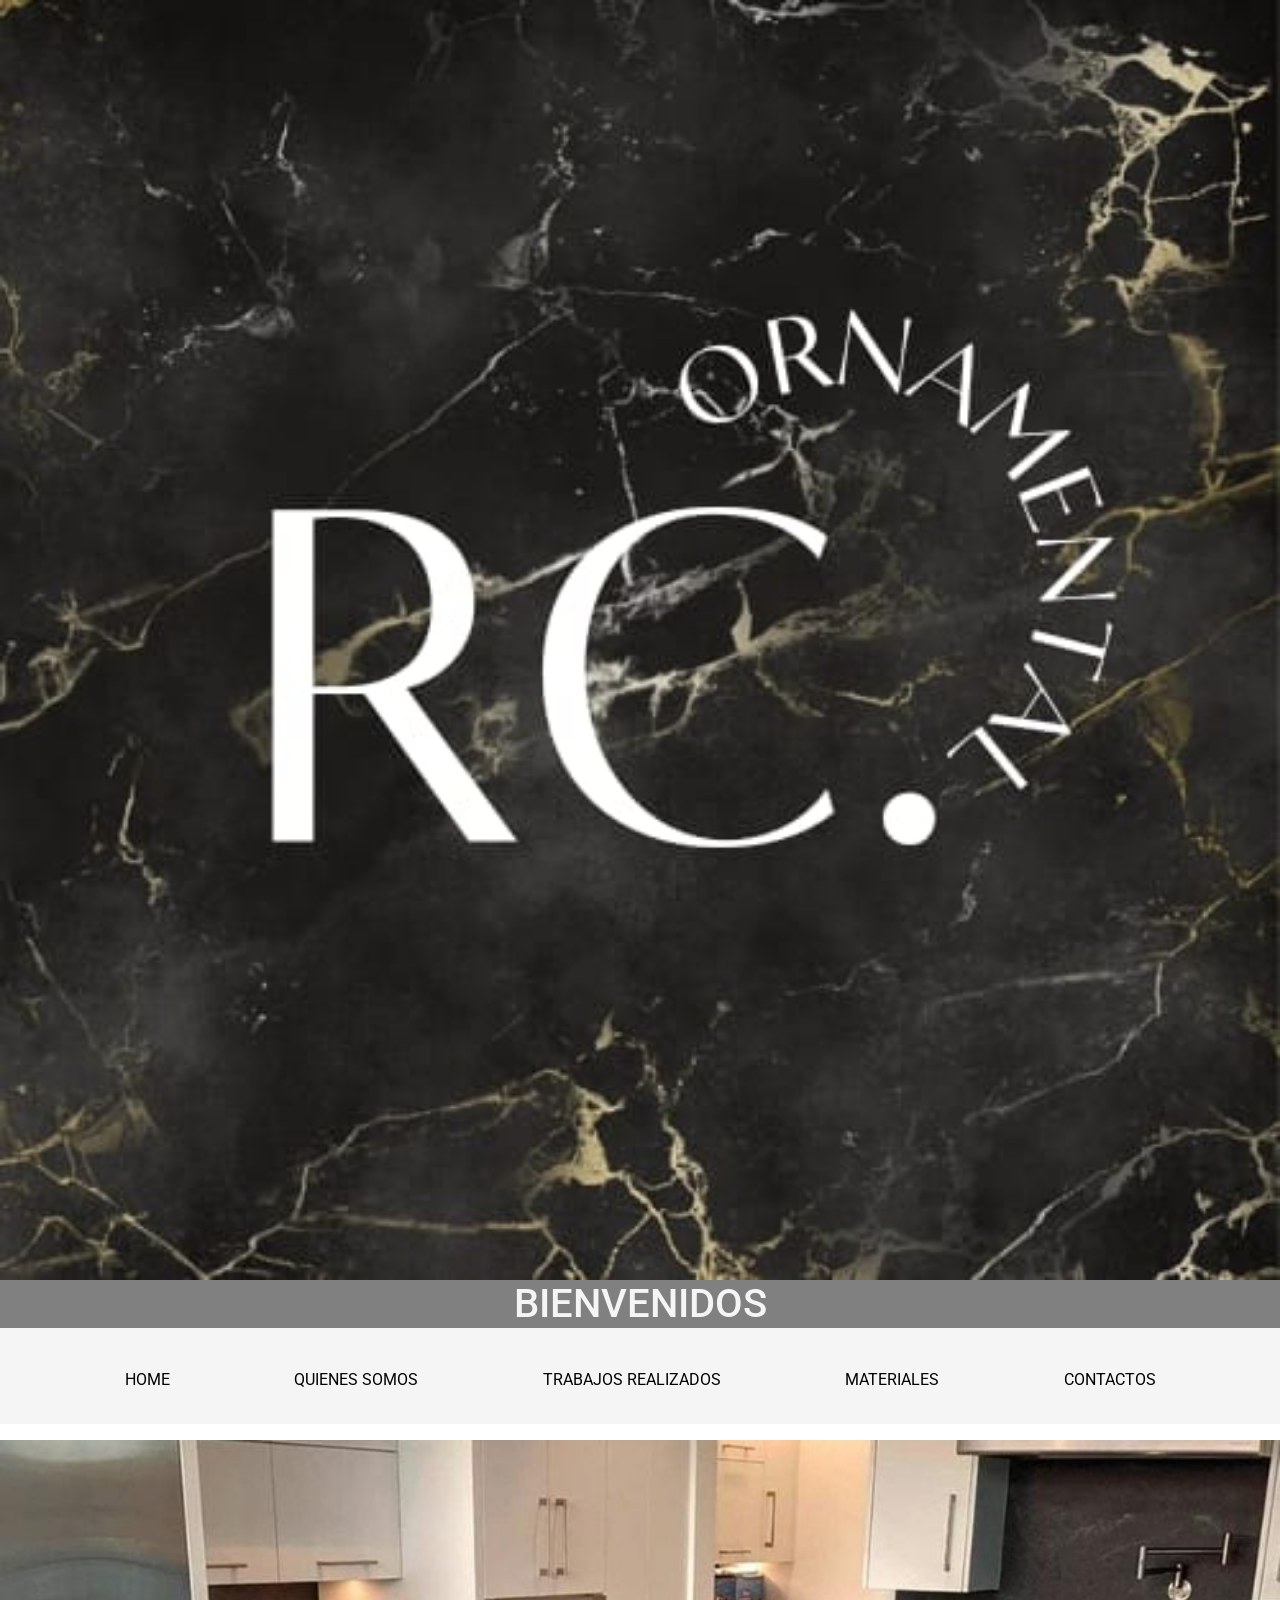
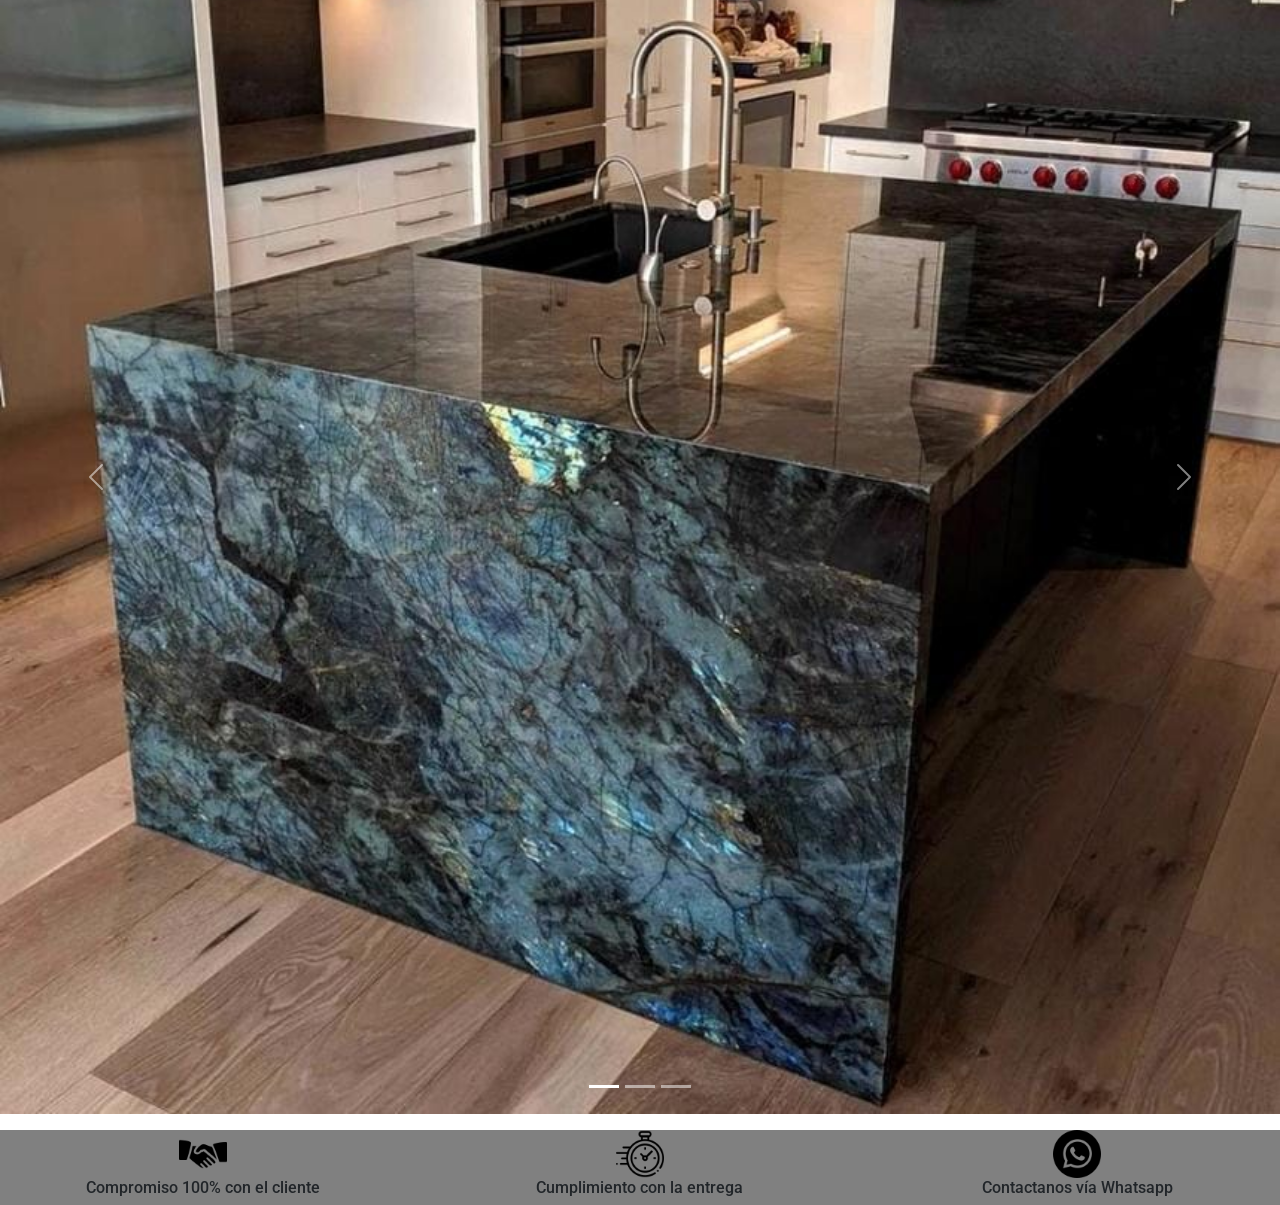
==== index.html @ a0104ed0 "añadir archivo" ====
<!DOCTYPE html>
<html lang="en">

<head>
    <meta charset="UTF-8">
    <meta http-equiv="X-UA-Compatible" content="IE=edge">
    <meta name="viewport" content="width=device-width, initial-scale=1.0">
    <meta name="description" content="Página de Bienvenida a nuestra empresa">
    <meta name="keywords" content="Compromiso,Cumplimiento,Whatsapp,Bienvenidos">
    <link rel="stylesheet" href="css/style.css">
    <link rel="preconnect" href="https://fonts.googleapis.com">
    <link rel="preconnect" href="https://fonts.gstatic.com" crossorigin>
    <link href="https://cdn.jsdelivr.net/npm/bootstrap@5.3.0/dist/css/bootstrap.min.css" rel="stylesheet"
        integrity="sha384-9ndCyUaIbzAi2FUVXJi0CjmCapSmO7SnpJef0486qhLnuZ2cdeRhO02iuK6FUUVM" crossorigin="anonymous">
    <link rel="stylesheet" href="https://fonts.googleapis.com/css2?family=Roboto:wght@300&display=swap">
    <title>ROCAS ORNAMENTALES MARMOLERIA</title>

</head>

<body>
    <header>

        <div class="chico"><img class="logo-1" src="imagen/imagen-logo.jpg" alt="logo">
        </div>


        <div class="grande"><img class="logo-2" src="imagen/imagen-logo.jpg" alt="logo">
        </div>

        <h1> BIENVENIDOS </h1>
        <nav>
            <ul>
                <li>
                    <a href="index.html">
                        HOME
                    </a>
                </li>

                <li>
                    <a href="pages/quienes-somos.html">
                        QUIENES SOMOS
                    </a>
                </li>
                <li>
                    <a href="pages/trabajos-realizados.html">
                        TRABAJOS REALIZADOS
                    </a>
                </li>
                <li>
                    <a href="pages/materiales.html">
                        MATERIALES
                    </a>
                </li>
                <li>
                    <a href="pages/contacto.html">
                        CONTACTOS
                    </a>
                </li>
            </ul>
        </nav>
    </header>


    <main>

        <div id="carouselExampleCaptions" class="carousel slide">
            <div class="carousel-indicators">
                <button type="button" data-bs-target="#carouselExampleCaptions" data-bs-slide-to="0" class="active"
                    aria-current="true" aria-label="Slide 1"></button>
                <button type="button" data-bs-target="#carouselExampleCaptions" data-bs-slide-to="1"
                    aria-label="Slide 2"></button>
                <button type="button" data-bs-target="#carouselExampleCaptions" data-bs-slide-to="2"
                    aria-label="Slide 3"></button>
            </div>
            <div class="carousel-inner">
                <div class="carousel-item active">
                    <img src="imagen/imagen-titulo.jpg" class="d-block w-100" alt="MESADA MARMOL">

                </div>
                <div class="carousel-item">
                    <img src="imagen/cocina-6.jpg" class="d-block w-100" alt="MEADA BOREAL">

                </div>
                <div class="carousel-item">
                    <img src="imagen/cocina-3.jpg" class="d-block w-100" alt="MESADA BOREAL ">

                </div>
            </div>
            <button class="carousel-control-prev" type="button" data-bs-target="#carouselExampleCaptions"
                data-bs-slide="prev">
                <span class="carousel-control-prev-icon" aria-hidden="true"></span>
                <span class="visually-hidden">Previous</span>
            </button>
            <button class="carousel-control-next" type="button" data-bs-target="#carouselExampleCaptions"
                data-bs-slide="next">
                <span class="carousel-control-next-icon" aria-hidden="true"></span>
                <span class="visually-hidden">Next</span>
            </button>
        </div>

    </main>

    <footer>
        <div>

            <img class=imagen src="imagen/apreton-de-manos.png" alt="acuerdo">

            <h2>Compromiso 100% con el cliente</h2>
        </div>
        <div>
            <img class=imagen src="imagen/reloj.png" alt="reloj">
            <h2>Cumplimiento con la entrega</h2>

        </div>
        <div>
            <img class=imagen src="imagen/whatsapp.png" alt="icono Whatsapp">
            <h2>Contactanos vía Whatsapp </h2>
        </div>
    </footer>

    <script src="https://cdn.jsdelivr.net/npm/bootstrap@5.3.0/dist/js/bootstrap.bundle.min.js"
        integrity="sha384-geWF76RCwLtnZ8qwWowPQNguL3RmwHVBC9FhGdlKrxdiJJigb/j/68SIy3Te4Bkz" crossorigin="anonymous">
        </script>
</body>

</html>
---- css/style.css ----
header nav ul, main form, main form fieldset legend .leyenda, main .materiales, seccion div h2 {
  text-align: center;
  padding: 2rem; }

* {
  margin: 0;
  padding: 0;
  box-sizing: border-box;
  font-family: 'Roboto', sans-serif; }

body {
  background-color: whitesmoke; }

header {
  background-color: whitesmoke; }
  header img {
    width: 100%;
    height: 100%;
    object-fit: cover; }
  header .chico {
    display: flex;
    justify-content: center;
    align-items: center; }
  header .logo-1 {
    text-align: center;
    width: 10rem;
    height: 10rem; }
  header .logo-2 {
    display: none; }
  header h1 {
    color: whitesmoke;
    background-color: gray;
    text-align: center; }
  header nav ul {
    flex-direction: column;
    display: flex;
    justify-content: center;
    align-items: center;
    gap: 2rem; }
    header nav ul li {
      list-style: none;
      display: flex; }
      header nav ul li a {
        display: flex;
        color: black;
        text-decoration: none;
        list-style: none;
        font-size: 12px; }
      header nav ul li a:active {
        background-color: gainsboro; }

main .centrar {
  display: flex;
  justify-content: center;
  align-items: center; }

main .parrafo {
  margin-top: 1rem;
  text-align: center;
  padding: 1rem; }

main div img {
  width: 100%;
  height: 100%;
  object-fit: cover; }

main iframe {
  width: 100%;
  height: 100%;
  object-fit: cover; }

main form fieldset .formato {
  display: flex;
  justify-content: center;
  align-items: center;
  flex-direction: column;
  color: gray; }

main form fieldset legend .leyenda {
  color: gray; }

main form fieldset legend form .h {
  padding: 4rem; }

main form fieldset legend form div button .color-boton {
  background-color: gray;
  color: #000000; }

main .hijo {
  display: flex;
  justify-content: center;
  align-items: center;
  flex-direction: column;
  text-align: center;
  gap: 1rem; }
  main .hijo .c {
    text-align: center; }

main .materiales {
  background-color: gainsboro; }

main .mi-clase:not(.collapsed) {
  background-color: gainsboro;
  border-color: gainsboro; }

main .acordion-item:not(.collapsed) .acordion-button:not(.collapsed) {
  border-color: transparent; }

main .accordion-button:focus {
  outline: none !important;
  box-shadow: none !important; }

seccion div img {
  width: 100%;
  height: 100%;
  object-fit: cover; }

seccion div .dato {
  display: flex;
  justify-content: center;
  align-items: center; }

seccion div h2 {
  margin-top: 2rem; }

footer {
  background-color: gray;
  gap: 2rem;
  margin-top: 1rem;
  display: flex;
  justify-content: center;
  align-items: center;
  flex-direction: column; }
  footer div h2 {
    font-size: 10px; }

@media screen and (min-width: 500px) {
  header .logo-1 {
    display: none; }
  header .logo-2 {
    display: block; }
  header nav ul {
    display: flex;
    flex-direction: row;
    justify-content: space-evenly;
    align-items: center;
    padding: 2rem;
    gap: 2rem; }
  footer {
    display: flex;
    flex-direction: row; }
    footer div {
      display: flex;
      justify-content: center;
      align-items: center;
      flex-direction: column; }
      footer div img {
        width: 3rem;
        height: 3rem;
        animation: img 5s 5s; }
  @keyframes img {
    0% {
      transform: scale(1); }
    15% {
      transform: scale(1, 2); }
    25% {
      transform: scale(1, 5); }
    100% {
      transform: scale(1); } }
      footer div h2 {
        text-align: center;
        gap: 2rem;
        font-size: 12px; } }

@media screen and (min-width: 768px) {
  header img {
    width: 100%;
    height: 100%;
    object-fit: cover; }
  header .logo-2 {
    display: block;
    width: 100%;
    height: 50%;
    object-fit: cover; }
  header nav ul li a {
    font-size: 16px; }
  main div .m {
    height: 70vh;
    display: grid;
    gap: 1rem;
    grid-template-columns: repeat(2, 1fr);
    grid-template-rows: repeat(2, 50%);
    grid-template-areas: "imagen1 imagen2" "imagen3 imagen4";
    margin: 1rem 1rem 2rem 1rem; }
  main .imagen1 {
    grid-area: imagen1; }
  main .imagen2 {
    grid-area: imagen2; }
  main .imagen3 {
    grid-area: imagen3; }
  main .imagen4 {
    grid-area: imagen4; }
  main div .l {
    height: 70vh;
    display: grid;
    gap: 1rem;
    grid-template-columns: repeat(2, 1fr);
    grid-template-rows: repeat(2, 50%);
    grid-template-areas: "imagen5 imagen6" "imagen7 imagen8";
    margin: 1rem 1rem 2rem 1rem; }
  main .imagen5 {
    grid-area: imagen5; }
  main .imagen6 {
    grid-area: imagen6; }
  main .imagen7 {
    grid-area: imagen7; }
  main .imagen8 {
    grid-area: imagen8; }
  main div .s {
    height: 70vh;
    display: grid;
    gap: 1rem;
    grid-template-columns: repeat(2, 1fr);
    grid-template-rows: repeat(2, 50%);
    grid-template-areas: "imagen9 imagen10" "imagen11 imagen12";
    margin: 1rem 1rem 2rem 1rem; }
  main .imagen9 {
    grid-area: imagen9; }
  main .imagen10 {
    grid-area: imagen10; }
  main .imagen11 {
    grid-area: imagen11; }
  main .imagen12 {
    grid-area: imagen12; }
  main div .p {
    height: 70vh;
    display: grid;
    gap: 1rem;
    grid-template-columns: repeat(2, 1fr);
    grid-template-rows: repeat(2, 50%);
    grid-template-areas: "imagen13 imagen14" "imagen15 imagen16";
    margin: 1rem 1rem 3rem 1rem; }
  main .imagen13 {
    grid-area: imagen13; }
  main .imagen14 {
    grid-area: imagen14; }
  main .imagen15 {
    grid-area: imagen15; }
  main .imagen16 {
    grid-area: imagen16; }
  main div .cocina {
    height: 70vh;
    display: grid;
    gap: 1rem;
    grid-template-columns: repeat(2, 1fr);
    grid-template-rows: repeat(4, 50%);
    grid-template-areas: "cocina-1 cocina-2" "cocina-3 cocina-4" "cocina-5 cocina-6" "cocina-7 cocina-7";
    margin: 1rem 1rem 27rem 1rem; }
  main .cocina-1 {
    grid-area: cocina-1; }
  main .cocina-2 {
    grid-area: cocina-2; }
  main .cocina-3 {
    grid-area: cocina-3; }
  main .cocina-4 {
    grid-area: cocina-4; }
  main .cocina-5 {
    grid-area: cocina-5; }
  main .cocina-6 {
    grid-area: cocina-6; }
  main .cocina-7 {
    grid-area: cocina-7;
    column-span: 2; }
  main div .b {
    height: 95vh;
    display: grid;
    gap: 10px;
    grid-template-columns: repeat(2, 1fr);
    grid-template-rows: repeat(3, 60%);
    grid-template-areas: "b-1 b-2" "b-4 b-5" "b-3 b-3";
    margin: 1rem 1rem 35rem 1rem; }
  main .b-1 {
    grid-area: b-1; }
  main .b-2 {
    grid-area: b-2; }
  main .b-3 {
    grid-area: b-3;
    column-span: 2; }
  main .b-4 {
    grid-area: b-4; }
  main .b-5 {
    grid-area: b-5; }
  main div .otros {
    height: 70vh;
    display: grid;
    gap: 1rem;
    grid-template-columns: repeat(2, 1fr);
    grid-template-rows: repeat(1, 90%);
    grid-template-areas: "otros-1 otros-2";
    margin: 1rem 1rem 3rem 1rem; }
  main .otros-1 {
    grid-area: otros-1;
    column-span: 2; }
  main .otros-2 {
    grid-area: otros-2;
    column-span: 2; }
  footer div {
    width: 100%;
    height: 100%;
    object-fit: cover; }
    footer div h2 {
      font-size: 16px; } }

@media screen and (min-width: 1024px) {
  header .logo-2 {
    display: block;
    width: 100%;
    height: 80%;
    object-fit: cover; }
  header nav ul li a {
    font-size: 16px; }
  main div .m {
    grid-template-columns: repeat(4, 1fr);
    grid-template-rows: repeat(1, 50%);
    grid-template-areas: "imagen1 imagen2 imagen3 imagen4";
    margin: 2rem 1rem 1rem 1rem; }
  main div .l {
    grid-template-columns: repeat(4, 1fr);
    grid-template-rows: repeat(1, 50%);
    grid-template-areas: "imagen5 imagen6 imagen7 imagen8";
    margin: 2rem 1rem 1rem 1rem; }
  main div .s {
    grid-template-columns: repeat(4, 1fr);
    grid-template-rows: repeat(1, 50%);
    grid-template-areas: "imagen9 imagen10 imagen11 imagen12";
    margin: 2rem 1rem 1rem 1rem; }
  main div .p {
    grid-template-columns: repeat(3, 1fr);
    grid-template-rows: repeat(1, 50%);
    grid-template-areas: "imagen13 imagen14 imagen15 imagen16";
    margin: 2rem 1rem 1rem 1rem; }
  main div .cocina {
    grid-template-columns: repeat(2, 1fr);
    grid-template-rows: repeat(4, 80%);
    grid-template-areas: "cocina-1 cocina-2" "cocina-3 cocina-4" "cocina-5 cocina-6" "cocina-7 cocina-7";
    margin: 1rem 1rem 63rem 1rem; }
  .b {
    height: 90vh;
    display: grid;
    grid-template-columns: repeat(2, 1fr);
    grid-template-rows: repeat(3, 95%);
    grid-template-areas: "b-1 b-2" "b-4 b-5" "b-3 b-3";
    margin: 1rem 1rem 65rem 1rem; }
  div .otros {
    height: 85vh;
    display: grid;
    grid-template-columns: repeat(2, 1fr);
    grid-template-rows: repeat(1, 95%);
    grid-template-areas: "otros-1 otros-2";
    margin: 1rem 1rem 3rem 1rem; } }
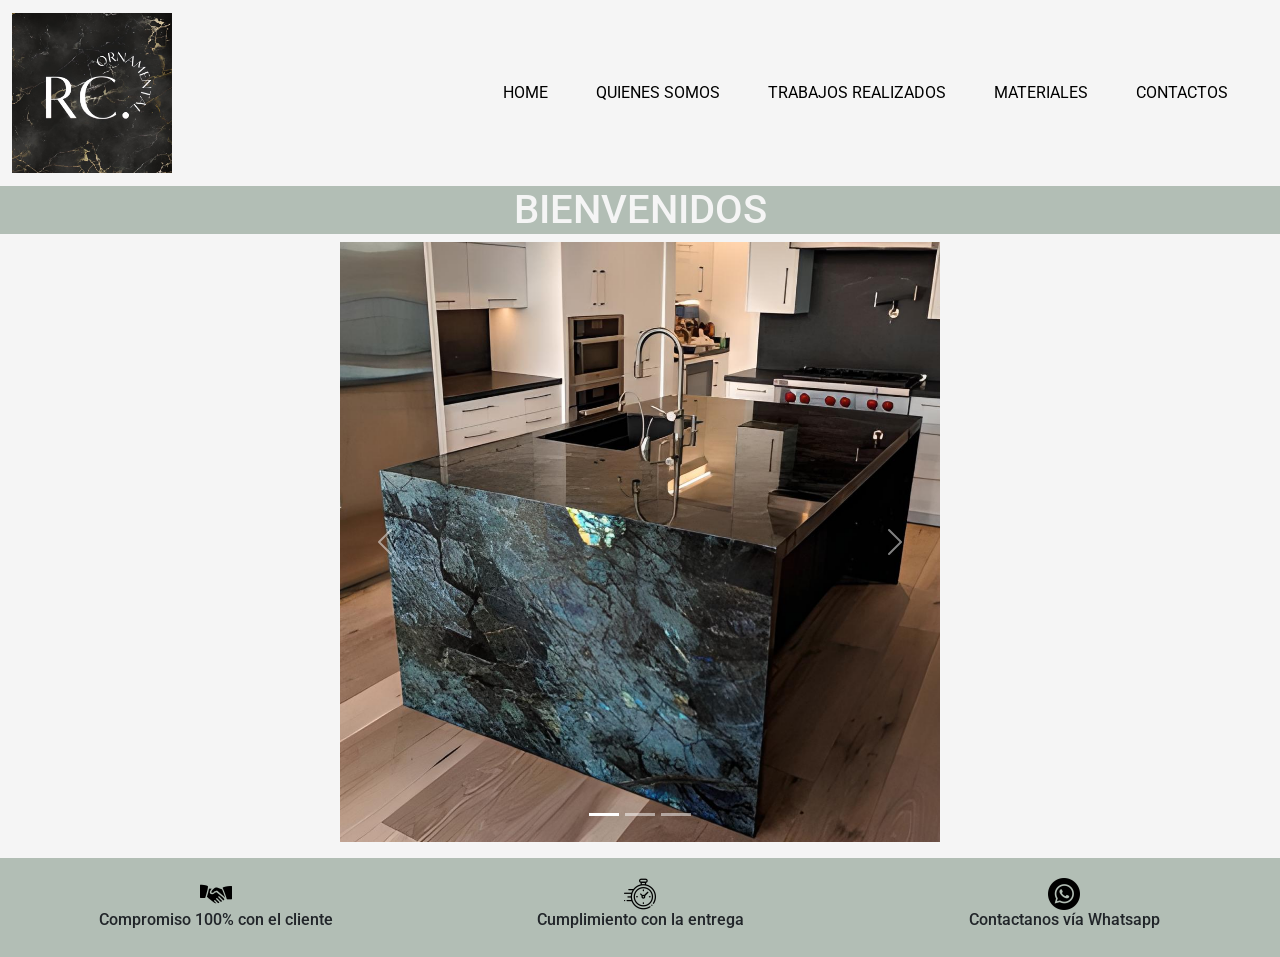
==== commit a719b731: "ad" ====
--- a/index.html
+++ b/index.html
@@ -7,11 +7,13 @@
     <meta name="viewport" content="width=device-width, initial-scale=1.0">
     <meta name="description" content="Página de Bienvenida a nuestra empresa">
     <meta name="keywords" content="Compromiso,Cumplimiento,Whatsapp,Bienvenidos">
-    <link rel="stylesheet" href="css/style.css">
     <link rel="preconnect" href="https://fonts.googleapis.com">
     <link rel="preconnect" href="https://fonts.gstatic.com" crossorigin>
     <link href="https://cdn.jsdelivr.net/npm/bootstrap@5.3.0/dist/css/bootstrap.min.css" rel="stylesheet"
         integrity="sha384-9ndCyUaIbzAi2FUVXJi0CjmCapSmO7SnpJef0486qhLnuZ2cdeRhO02iuK6FUUVM" crossorigin="anonymous">
+        <link rel="stylesheet" href="css/style.css">
+    <link rel="preconnect" href="https://fonts.googleapis.com">
+    <link rel="preconnect" href="https://fonts.gstatic.com" crossorigin>
     <link rel="stylesheet" href="https://fonts.googleapis.com/css2?family=Roboto:wght@300&display=swap">
     <title>ROCAS ORNAMENTALES MARMOLERIA</title>
 
@@ -19,83 +21,81 @@
 
 <body>
     <header>
-
-        <div class="chico"><img class="logo-1" src="imagen/imagen-logo.jpg" alt="logo">
+        <div class="grande"><img class="logo-2" src="imagen/image-logo.png" alt="logo">
         </div>
 
-
-        <div class="grande"><img class="logo-2" src="imagen/imagen-logo.jpg" alt="logo">
-        </div>
-
+        <nav class="navbar navbar-expand-lg ">
+            <div class="container-fluid">
+                <a class="navbar-brand" href="index.html">
+                    <div class="chico"><img class="logo-1" src="imagen/image-logo.png" alt="logo">
+                    </div>
+                </a>
+                <button class="navbar-toggler" type="button" data-bs-toggle="collapse" data-bs-target="#navbarNav"
+                    aria-controls="navbarNav" aria-expanded="false" aria-label="Toggle navigation">
+                    <span class="navbar-toggler-icon"></span>
+                </button>
+                <div class="collapse navbar-collapse" id="navbarNav">
+                    <ul class="navbar-nav menu">
+                        <li class="nav-item menu-cent">
+                            <a class="nav-link active menu-1" aria-current="page" href="index.html">HOME</a>
+                        </li>
+                        <li class="nav-item menu-cent">
+                            <a class="nav-link menu-1" href="pages/quienes-somos.html">QUIENES SOMOS</a>
+                        </li>
+                        <li class="nav-item menu-cent">
+                            <a class="nav-link menu-1" href="pages/trabajos-realizados.html">TRABAJOS REALIZADOS</a>
+                        </li>
+                        <li class="nav-item menu-cent">
+                            <a class="nav-link menu-1" href="pages/materiales.html">MATERIALES</a>
+                        </li>
+                        <li class="nav-item menu-cent">
+                            <a class="nav-link menu-1" href="pages/contacto.html">CONTACTOS</a>
+                        </li>
+                    </ul>
+                </div>
+            </div>
+        </nav>
         <h1> BIENVENIDOS </h1>
-        <nav>
-            <ul>
-                <li>
-                    <a href="index.html">
-                        HOME
-                    </a>
-                </li>
-
-                <li>
-                    <a href="pages/quienes-somos.html">
-                        QUIENES SOMOS
-                    </a>
-                </li>
-                <li>
-                    <a href="pages/trabajos-realizados.html">
-                        TRABAJOS REALIZADOS
-                    </a>
-                </li>
-                <li>
-                    <a href="pages/materiales.html">
-                        MATERIALES
-                    </a>
-                </li>
-                <li>
-                    <a href="pages/contacto.html">
-                        CONTACTOS
-                    </a>
-                </li>
-            </ul>
-        </nav>
     </header>
-
 
     <main>
 
-        <div id="carouselExampleCaptions" class="carousel slide">
-            <div class="carousel-indicators">
-                <button type="button" data-bs-target="#carouselExampleCaptions" data-bs-slide-to="0" class="active"
-                    aria-current="true" aria-label="Slide 1"></button>
-                <button type="button" data-bs-target="#carouselExampleCaptions" data-bs-slide-to="1"
-                    aria-label="Slide 2"></button>
-                <button type="button" data-bs-target="#carouselExampleCaptions" data-bs-slide-to="2"
-                    aria-label="Slide 3"></button>
-            </div>
-            <div class="carousel-inner">
-                <div class="carousel-item active">
-                    <img src="imagen/imagen-titulo.jpg" class="d-block w-100" alt="MESADA MARMOL">
+        <div class="img-home">
+            <div id="carouselExampleCaptions" class="carousel slide">
+                <div class="carousel-indicators">
+                    <button type="button" data-bs-target="#carouselExampleCaptions" data-bs-slide-to="0" class="active"
+                        aria-current="true" aria-label="Slide 1"></button>
+                    <button type="button" data-bs-target="#carouselExampleCaptions" data-bs-slide-to="1"
+                        aria-label="Slide 2"></button>
+                    <button type="button" data-bs-target="#carouselExampleCaptions" data-bs-slide-to="2"
+                        aria-label="Slide 3"></button>
+                </div>
+                <div class="carousel-inner">
+                    <div class="carousel-item active">
+                        <img src="imagen/zyro-image.png" class="d-block w-100" alt="Mesada verde oriental">
+
+                    </div>
+                    <div class="carousel-item">
+                        <img src="imagen/cocina-6.jpg" class="d-block w-100" alt="Mesada de boreal">
+
+                    </div>
+                    <div class="carousel-item">
+                        <img src="imagen/cocina-3.jpg" d-block w-100" alt="Mesada boreal">
+
+                    </div>
 
                 </div>
-                <div class="carousel-item">
-                    <img src="imagen/cocina-6.jpg" class="d-block w-100" alt="MEADA BOREAL">
-
-                </div>
-                <div class="carousel-item">
-                    <img src="imagen/cocina-3.jpg" class="d-block w-100" alt="MESADA BOREAL ">
-
-                </div>
+                <button class="carousel-control-prev" type="button" data-bs-target="#carouselExampleCaptions"
+                    data-bs-slide="prev">
+                    <span class="carousel-control-prev-icon" aria-hidden="true"></span>
+                    <span class="visually-hidden">Previous</span>
+                </button>
+                <button class="carousel-control-next" type="button" data-bs-target="#carouselExampleCaptions"
+                    data-bs-slide="next">
+                    <span class="carousel-control-next-icon" aria-hidden="true"></span>
+                    <span class="visually-hidden">Next</span>
+                </button>
             </div>
-            <button class="carousel-control-prev" type="button" data-bs-target="#carouselExampleCaptions"
-                data-bs-slide="prev">
-                <span class="carousel-control-prev-icon" aria-hidden="true"></span>
-                <span class="visually-hidden">Previous</span>
-            </button>
-            <button class="carousel-control-next" type="button" data-bs-target="#carouselExampleCaptions"
-                data-bs-slide="next">
-                <span class="carousel-control-next-icon" aria-hidden="true"></span>
-                <span class="visually-hidden">Next</span>
-            </button>
         </div>
 
     </main>
@@ -120,7 +120,8 @@
 
     <script src="https://cdn.jsdelivr.net/npm/bootstrap@5.3.0/dist/js/bootstrap.bundle.min.js"
         integrity="sha384-geWF76RCwLtnZ8qwWowPQNguL3RmwHVBC9FhGdlKrxdiJJigb/j/68SIy3Te4Bkz" crossorigin="anonymous">
-        </script>
+    </script>
+
 </body>
 
 </html>
--- a/css/style.css
+++ b/css/style.css
@@ -1,4 +1,4 @@
-header nav ul, main form, main form fieldset legend .leyenda, main .materiales, seccion div h2 {
+main form, main form fieldset legend .leyenda, main .materiales {
   text-align: center;
   padding: 2rem; }
 
@@ -11,43 +11,31 @@
 body {
   background-color: whitesmoke; }
 
-header {
-  background-color: whitesmoke; }
-  header img {
-    width: 100%;
-    height: 100%;
-    object-fit: cover; }
-  header .chico {
-    display: flex;
-    justify-content: center;
-    align-items: center; }
-  header .logo-1 {
-    text-align: center;
-    width: 10rem;
-    height: 10rem; }
-  header .logo-2 {
-    display: none; }
-  header h1 {
-    color: whitesmoke;
-    background-color: gray;
-    text-align: center; }
-  header nav ul {
-    flex-direction: column;
-    display: flex;
-    justify-content: center;
-    align-items: center;
-    gap: 2rem; }
-    header nav ul li {
-      list-style: none;
-      display: flex; }
-      header nav ul li a {
-        display: flex;
-        color: black;
-        text-decoration: none;
-        list-style: none;
-        font-size: 12px; }
-      header nav ul li a:active {
-        background-color: gainsboro; }
+header img {
+  width: 100%;
+  height: 100%;
+  object-fit: cover; }
+
+header .chico {
+  display: flex;
+  justify-content: center;
+  align-items: center; }
+
+header .logo-1 {
+  text-align: center;
+  width: 10rem;
+  height: 10rem; }
+
+header .logo-2 {
+  display: none; }
+
+header h1 {
+  color: whitesmoke;
+  background-color: #B2BEB5;
+  text-align: center; }
+
+header a:active {
+  background-color: #B2BEB5; }
 
 main .centrar {
   display: flex;
@@ -55,9 +43,9 @@
   align-items: center; }
 
 main .parrafo {
-  margin-top: 1rem;
+  margin-top: 3rem;
   text-align: center;
-  padding: 1rem; }
+  padding: 0, 5rem; }
 
 main div img {
   width: 100%;
@@ -74,16 +62,18 @@
   justify-content: center;
   align-items: center;
   flex-direction: column;
-  color: gray; }
+  color: #B2BEB5; }
 
 main form fieldset legend .leyenda {
-  color: gray; }
+  color: #000000;
+  margin-bottom: 2rem;
+  font-size: 16px; }
 
 main form fieldset legend form .h {
   padding: 4rem; }
 
 main form fieldset legend form div button .color-boton {
-  background-color: gray;
+  background-color: #B2BEB5;
   color: #000000; }
 
 main .hijo {
@@ -97,7 +87,8 @@
     text-align: center; }
 
 main .materiales {
-  background-color: gainsboro; }
+  background-color: gainsboro;
+  color: white; }
 
 main .mi-clase:not(.collapsed) {
   background-color: gainsboro;
@@ -121,20 +112,34 @@
   align-items: center; }
 
 seccion div h2 {
+  text-align: center;
+  padding: 0, 5rem;
+  color: #B2BEB5;
   margin-top: 2rem; }
 
+seccion .contact {
+  margin-top: 2rem; }
+
 footer {
-  background-color: gray;
+  background-color: #B2BEB5;
   gap: 2rem;
   margin-top: 1rem;
-  display: flex;
-  justify-content: center;
-  align-items: center;
-  flex-direction: column; }
-  footer div h2 {
-    font-size: 10px; }
-
-@media screen and (min-width: 500px) {
+  padding: 20px;
+  display: flex; }
+  footer div {
+    display: flex;
+    justify-content: center;
+    align-items: center;
+    flex-direction: column; }
+    footer div img {
+      width: 1rem;
+      height: 1rem; }
+    footer div h2 {
+      text-align: center;
+      gap: 1rem;
+      font-size: 10px; }
+
+@media screen and (min-width: 480px) {
   header .logo-1 {
     display: none; }
   header .logo-2 {
@@ -154,32 +159,26 @@
       justify-content: center;
       align-items: center;
       flex-direction: column; }
-      footer div img {
-        width: 3rem;
-        height: 3rem;
-        animation: img 5s 5s; }
-  @keyframes img {
-    0% {
-      transform: scale(1); }
-    15% {
-      transform: scale(1, 2); }
-    25% {
-      transform: scale(1, 5); }
-    100% {
-      transform: scale(1); } }
       footer div h2 {
         text-align: center;
         gap: 2rem;
-        font-size: 12px; } }
-
-@media screen and (min-width: 768px) {
+        font-size: 12px; }
+      footer div img {
+        width: 2rem;
+        height: 2rem; } }
+
+@media screen and (min-width: 600px) {
   header img {
     width: 100%;
     height: 100%;
     object-fit: cover; }
+  header .grande {
+    display: flex;
+    justify-content: center;
+    align-items: center; }
   header .logo-2 {
     display: block;
-    width: 100%;
+    width: 50%;
     height: 50%;
     object-fit: cover; }
   header nav ul li a {
@@ -313,21 +312,53 @@
   main .otros-2 {
     grid-area: otros-2;
     column-span: 2; }
+  main form {
+    display: flex;
+    justify-content: center;
+    align-items: center; }
+    main form .complet {
+      width: 20rem; }
+  main .desc {
+    display: flex;
+    text-align: center; }
   footer div {
     width: 100%;
     height: 100%;
     object-fit: cover; }
     footer div h2 {
-      font-size: 16px; } }
-
-@media screen and (min-width: 1024px) {
+      font-size: 16px; }
+  footer img {
+    width: 2rem;
+    height: 2rem; } }
+
+@media screen and (min-width: 980px) {
+  header .logo-1 {
+    display: block; }
   header .logo-2 {
-    display: block;
-    width: 100%;
-    height: 80%;
-    object-fit: cover; }
-  header nav ul li a {
+    display: none; }
+  header .menu {
+    display: flex;
+    justify-content: end;
+    align-items: center;
+    padding: 2rem;
+    gap: 2rem;
+    width: 100%; }
+  header .menu-cent {
+    display: flex;
+    list-style: none; }
+  header .menu-1 {
+    display: flex;
+    color: #000000;
+    text-decoration: none;
+    list-style: none;
     font-size: 16px; }
+  main .img-home {
+    display: flex;
+    justify-content: space-around;
+    align-items: center; }
+  main .carousel-item {
+    height: 600px;
+    width: 600px; }
   main div .m {
     grid-template-columns: repeat(4, 1fr);
     grid-template-rows: repeat(1, 50%);
@@ -371,4 +402,18 @@
     grid-template-columns: repeat(2, 1fr);
     grid-template-rows: repeat(1, 95%);
     grid-template-areas: "otros-1 otros-2";
-    margin: 1rem 1rem 3rem 1rem; } }
+    margin: 1rem 1rem 3rem 1rem; }
+  seccion .img-home {
+    display: flex;
+    justify-content: space-around;
+    align-items: center; }
+  seccion .carousel-item {
+    height: 500px;
+    width: 800px; }
+  seccion .contact {
+    display: flex;
+    justify-content: center;
+    align-items: center; }
+  seccion .info {
+    width: 900px;
+    height: 500px; } }
